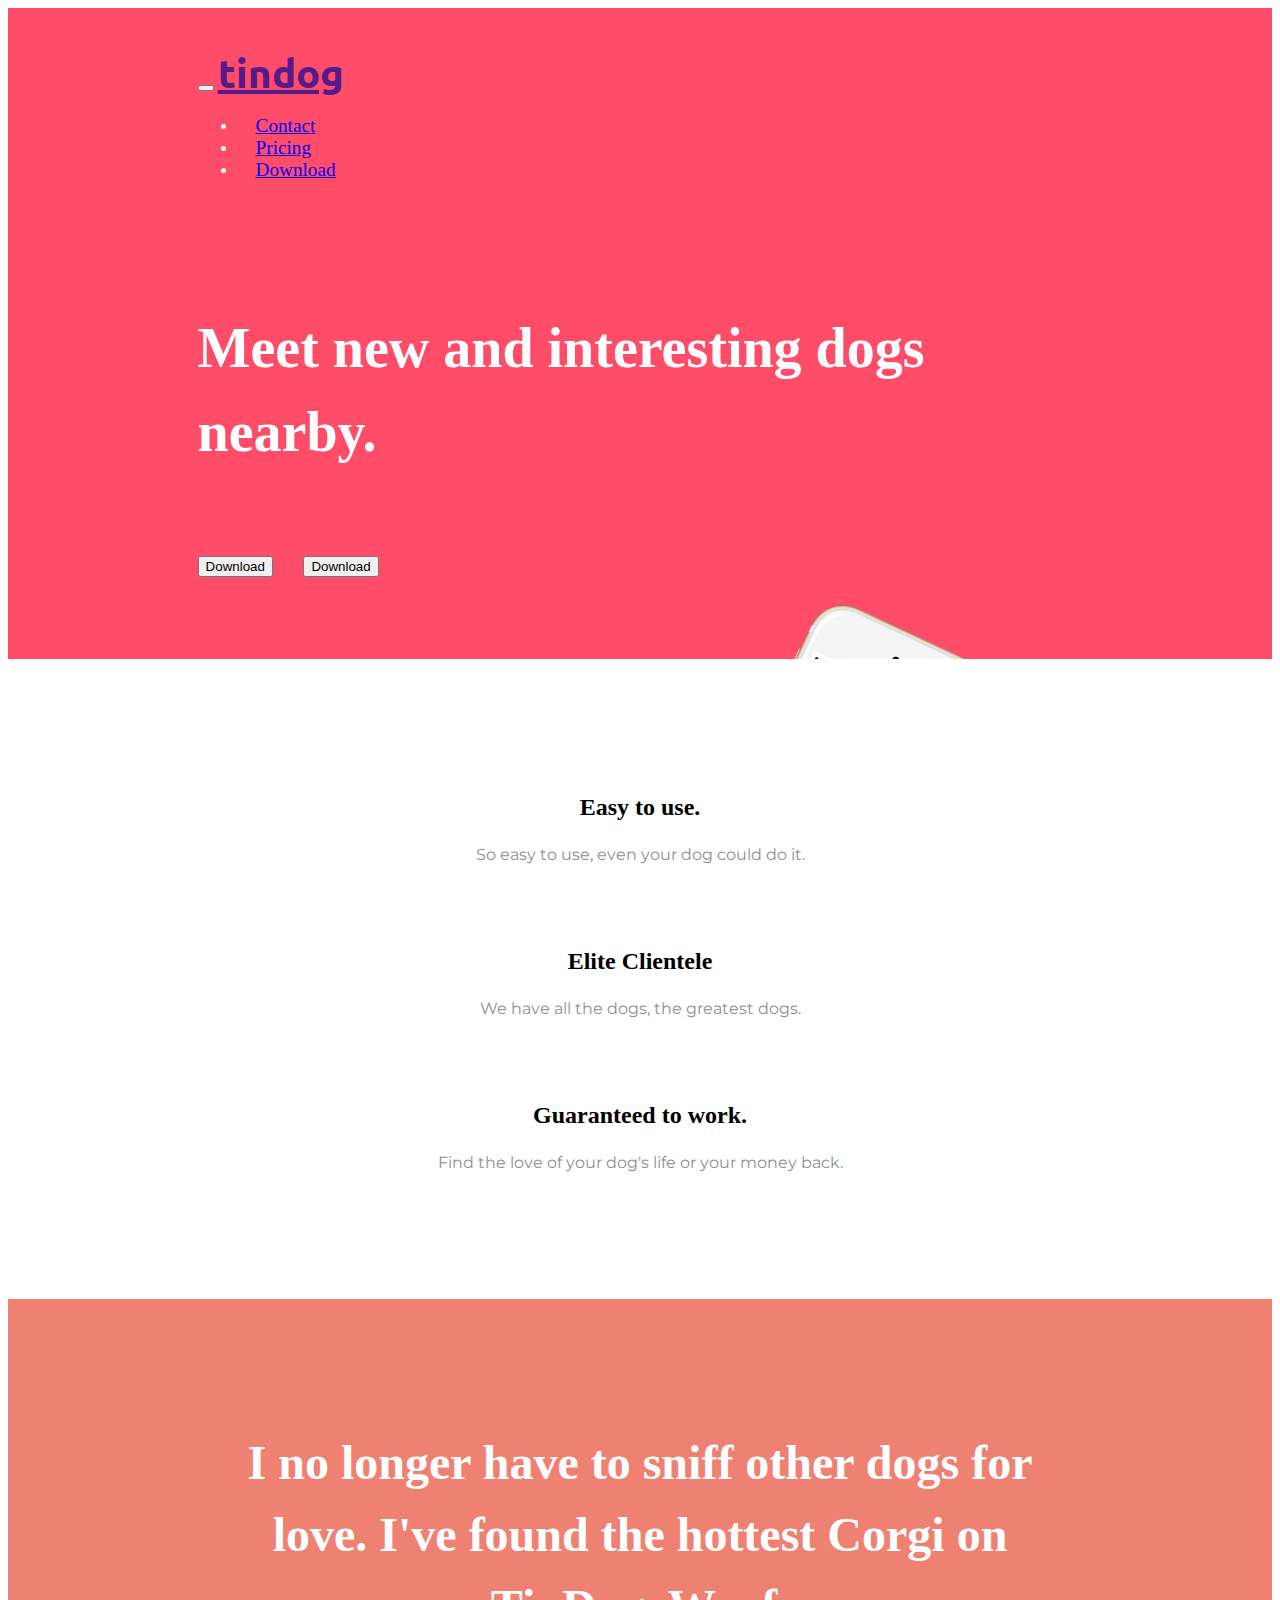
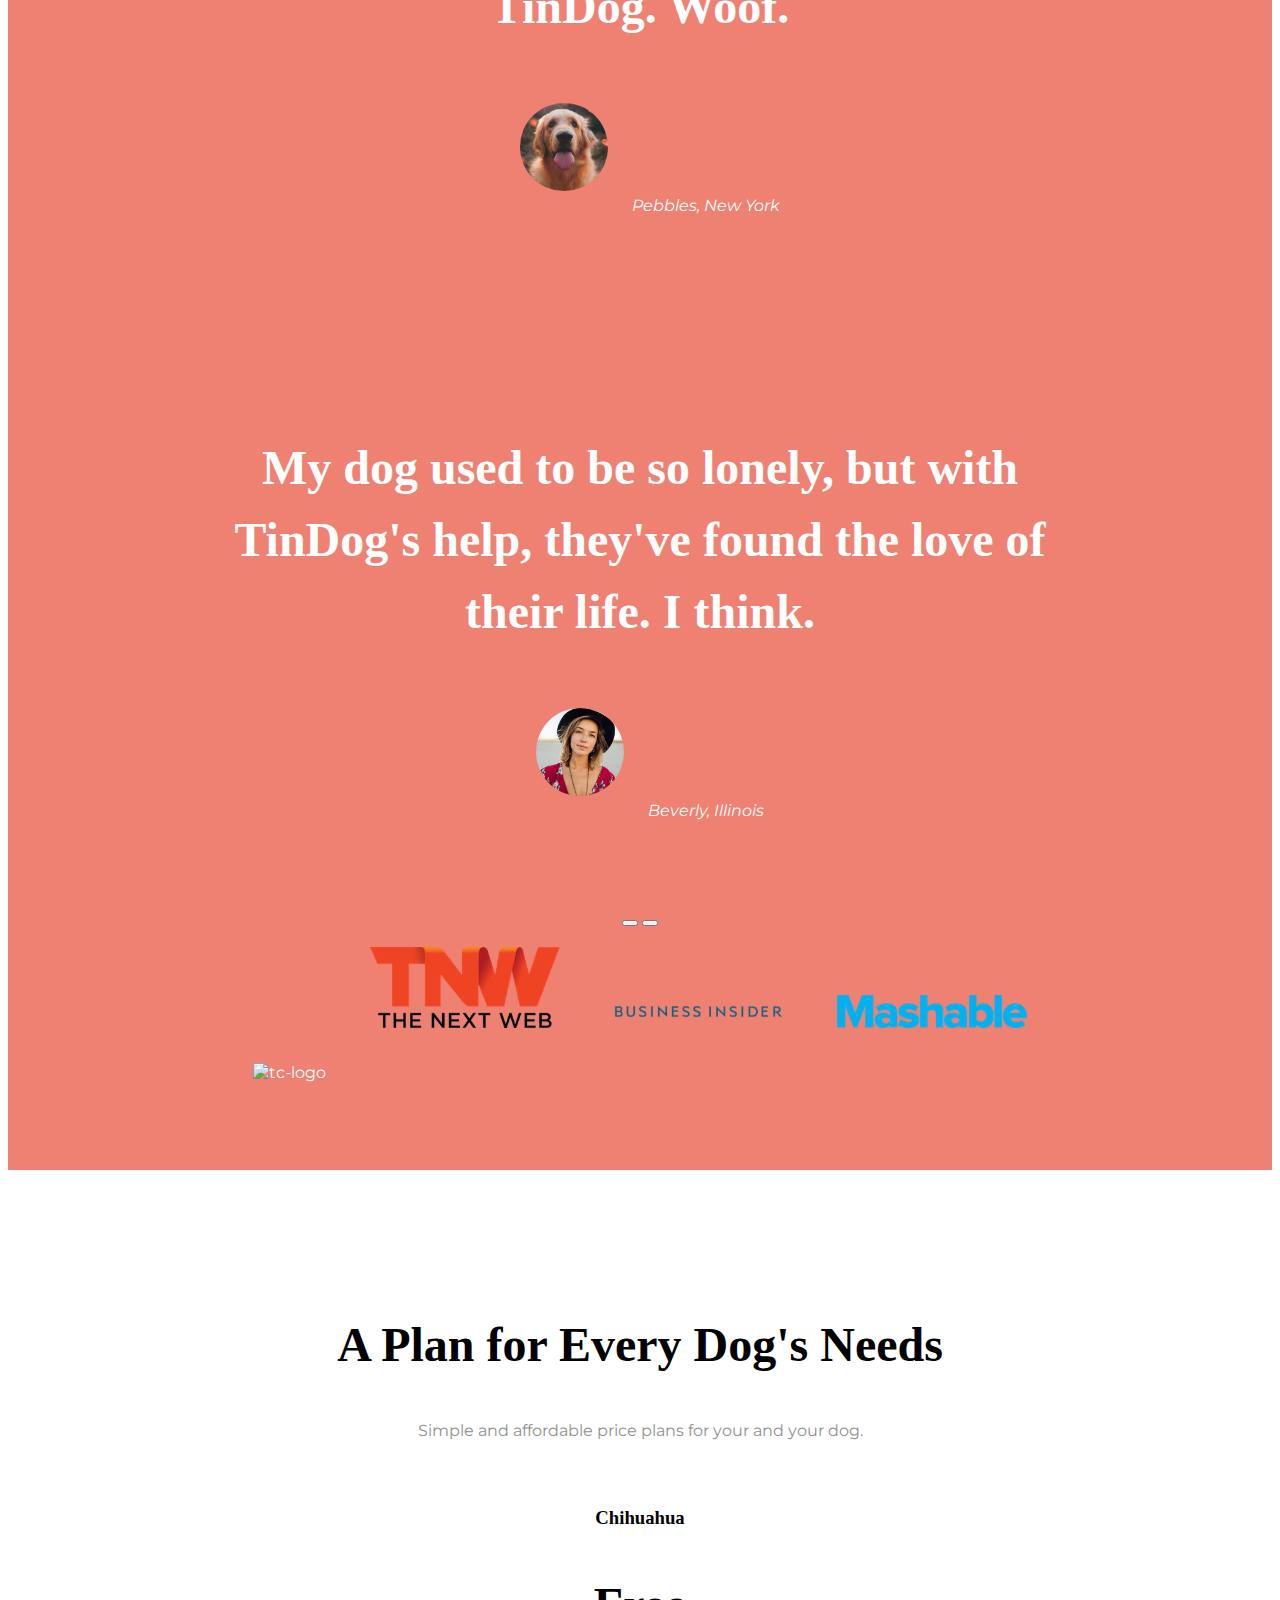
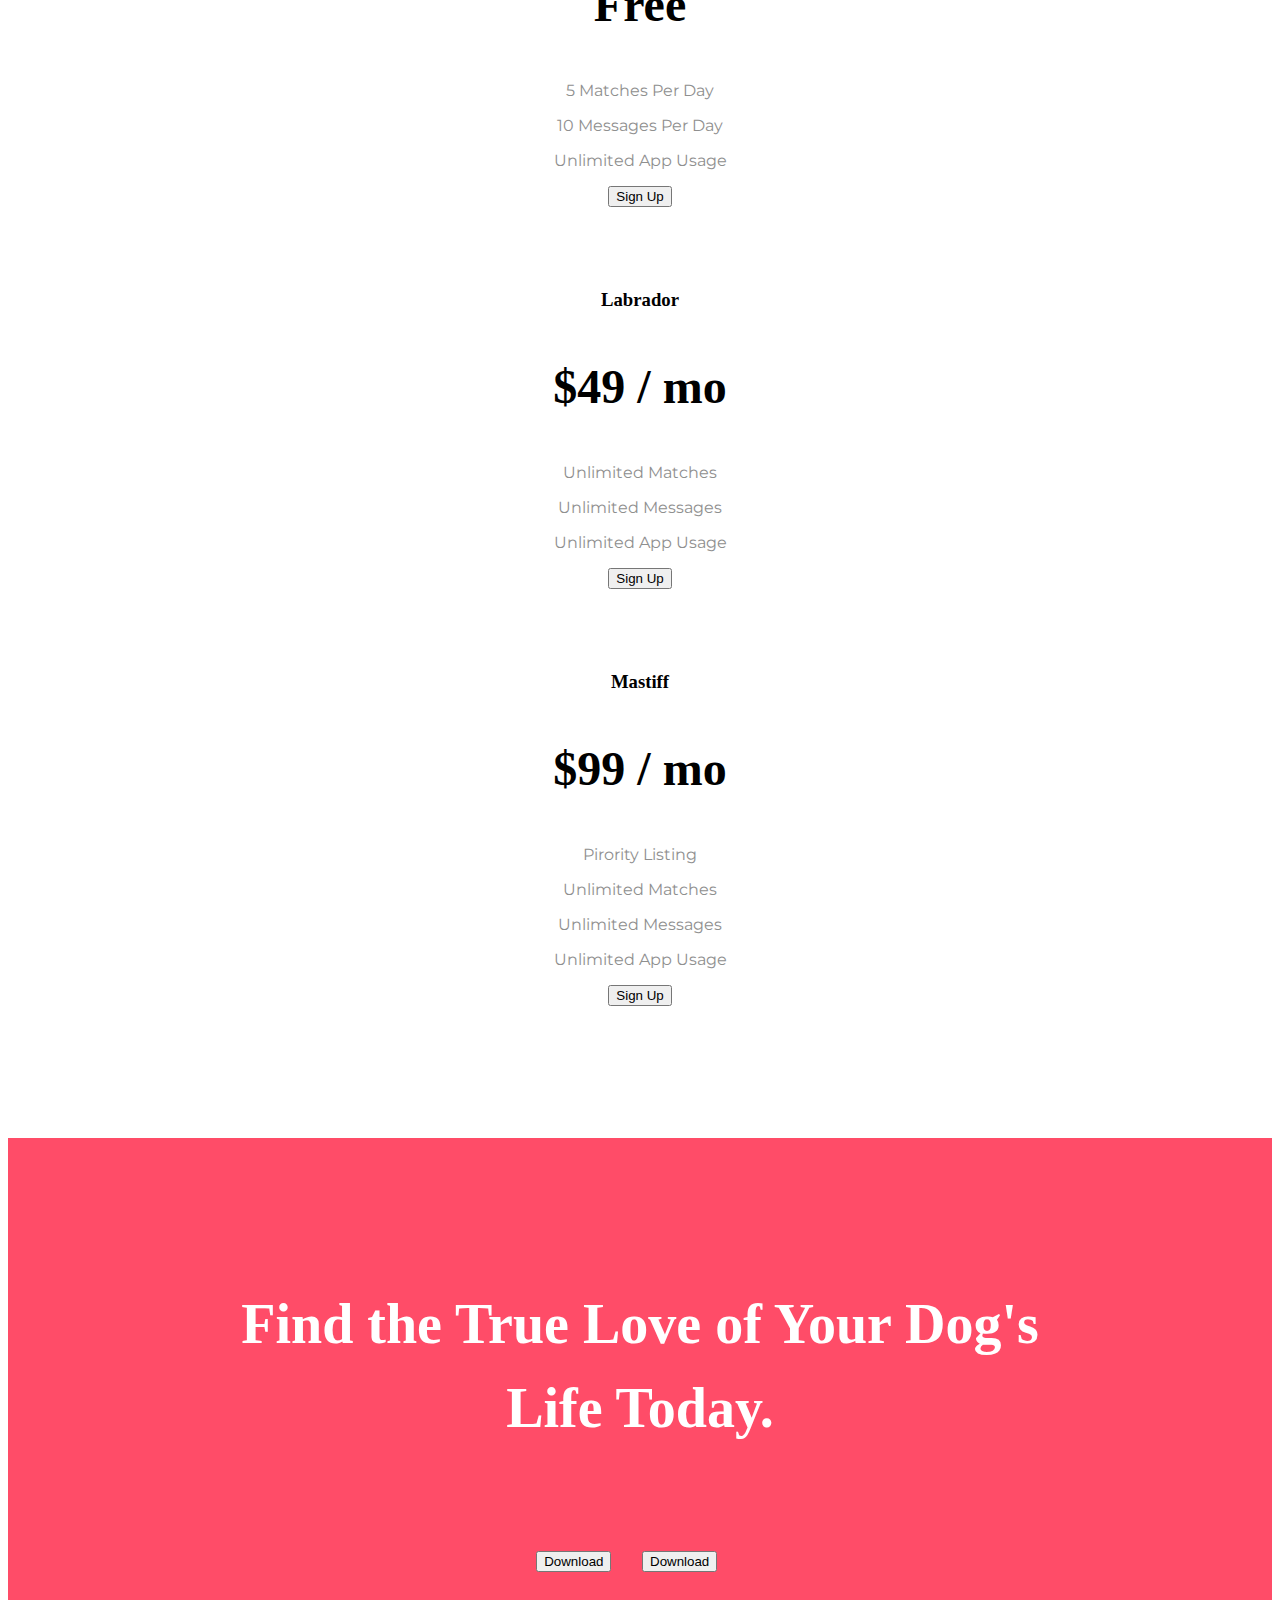
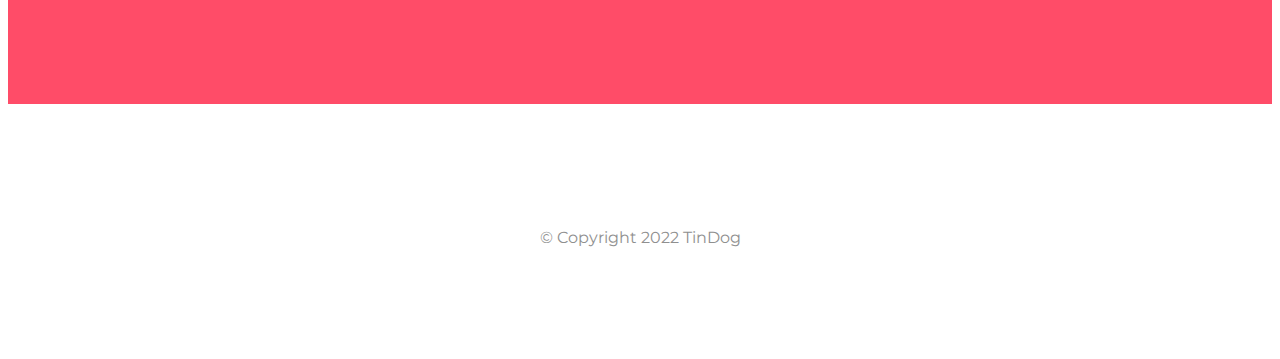
==== My Tin Dog Website.html @ c59c3ddf "Add files via upload" ====
<!DOCTYPE html>
<html>

<head>
  <meta charset="utf-8">
  <title>tinDog</title>
  <!-- Google Fonts -->
  <link href="https://fonts.googleapis.com/css2?family=Montserrat&family=Ubuntu&display=swap" rel="stylesheet">
  <!-- Font Awesome -->
  <script src="https://kit.fontawesome.com/3f7eb6035a.js" crossorigin="anonymous"></script>
  <!-- Css stylesheet -->
  <link rel="stylesheet" href="https://cdn.jsdelivr.net/npm/bootstrap@5.2.2/dist/css/bootstrap.min.css" integrity="sha384-Zenh87qX5JnK2Jl0vWa8Ck2rdkQ2Bzep5IDxbcnCeuOxjzrPF/et3URy9Bv1WTRi" crossorigin="anonymous">
  <link rel="stylesheet" href="css/styles.css">
  <!-- bootstrap scripts -->
  <script src="https://cdn.jsdelivr.net/npm/bootstrap@5.2.2/dist/js/bootstrap.bundle.min.js" integrity="sha384-OERcA2EqjJCMA+/3y+gxIOqMEjwtxJY7qPCqsdltbNJuaOe923+mo//f6V8Qbsw3" crossorigin="anonymous"></script>
  <script src="https://code.jquery.com/jquery-1.12.4.min.js" integrity="sha384-nvAa0+6Qg9clwYCGGPpDQLVpLNn0fRaROjHqs13t4Ggj3Ez50XnGQqc/r8MhnRDZ" crossorigin="anonymous"></script>

</head>

<body>

  <section class="colored-section" id="title">
    <div class="container-fluid">
      <!-- Nav Bar -->
      <nav class="navbar navbar-expand-md navbar-dark">
        <button class="navbar-toggler" type="button" data-bs-toggle="collapse" data-bs-target="#navbarSupportedContent" aria-controls="navbarSupportedContent" aria-expanded="false" aria-label="Toggle navigation">
          <span class="navbar-toggler-icon"></span>
        </button>
        <a class="navbar-brand" href="">tindog</a>
        <div class="collapse navbar-collapse" id="navbarSupportedContent">
        <ul class="navbar-nav ms-auto">
          <li class="nav-item">
            <a class="nav-link" href="#footer">Contact</a>
          </li>
          <li class="nav-item">
            <a class="nav-link" href="#pricing">Pricing</a>
          </li>
          <li class="nav-item">
            <a class="nav-link" href="#cta">Download</a>
          </li>
        </ul>
      </div>
    </nav>

      <!-- Title -->

      <div class="row">

        <div class="col-lg-6">
          <h1 class="big-heading">Meet new and interesting dogs nearby.</h1>
          <button type="button" class="btn btn-dark btn-lg Download-Button"><i class="fa-brands fa-apple"></i> Download</button>
          <button type="button" class="btn btn-outline-light  btn-lg Download-Button"><i class="fa-brands fa-google-play"></i> Download</button>
        </div>
        <div class="col-lg-6">
          <img class="Title-Image" src="images/iphone6.png" alt="iphone-mockup">
        </div>
      </div>
    </div>
  </section>


  <!-- Features -->
<section class="white-section" id="features">

<div class="container-fluid">
    <div class="row">
      <div class="feature-box col-lg-4">
        <i class=" icon fa-solid fa-circle-check fa-4x"></i>
        <h3 class="feature-title">Easy to use.</h3>
        <p>So easy to use, even your dog could do it.</p>
      </div>
      <div class="feature-box col-lg-4">
        <i class=" icon fa-solid fa-bullseye fa-4x"></i>
        <h3 class="feature-title">Elite Clientele</h3>
        <p>We have all the dogs, the greatest dogs.</p>
      </div>
      <div class="feature-box col-lg-4">
        <i class=" icon fa-solid fa-heart fa-4x"></i>
        <h3 class="feature-title">Guaranteed to work.</h3>
        <p>Find the love of your dog's life or your money back.</p>
      </div>
    </div>
</div>
  </section>


  <!-- Testimonials -->

  <section class="colored-section" id="testimonials">

    <div id="testimonial-carousel" class="carousel slide" data-ride="false">
  <div class="carousel-inner">
    <div class="carousel-item active container-fluid">
      <h2 class="testimonial-text">I no longer have to sniff other dogs for love. I've found the hottest Corgi on TinDog. Woof.</h2>
      <img class="testimonials-image" src="images/dog-img.jpg" alt="dog-profile">
      <em>Pebbles, New York</em>
    </div>
    <div class="carousel-item container-fluid container-fluid">
      <h2 class="testimonial-text">My dog used to be so lonely, but with TinDog's help, they've found the love of their life. I think.</h2>
      <img class="testimonials-image" src="images/lady-img.jpg" alt="lady-profile">
      <em>Beverly, Illinois</em>
    </div>

  </div>
  <button class="carousel-control-prev" type="button" data-bs-target="#testimonial-carousel" data-bs-slide="prev">
    <span class="carousel-control-prev-icon"></span>

  </button>
  <button class="carousel-control-next" type="button" data-bs-target="#testimonial-carousel" data-bs-slide="next">
    <span class="carousel-control-next-icon"></span>

  </button>
</div>

  </section>


  <!-- Press -->

  <section class="colored-section" id="press">
    <img class="pess-logo" src="images/techcrunch.png" alt="tc-logo">
    <img class="pess-logo" src="images/tnw.png" alt="tnw-logo">
    <img class="pess-logo" src="images/bizinsider.png" alt="biz-insider-logo">
    <img class="pess-logo" src="images/mashable.png" alt="mashable-logo">

  </section>


  <!-- Pricing -->

  <section class="white-section" id="pricing">

    <h2 class="section-heading">A Plan for Every Dog's Needs</h2>
    <p>Simple and affordable price plans for your and your dog.</p>

<div class="row">
<div class="pricing-column col-lg-4 col-md-6">
  <div class="card">
    <div class="card-header">
      <h3>Chihuahua</h3>
    </div>
    <div class="card-body">
        <h2 class="price-text">Free</h2>
        <p>5 Matches Per Day</p>
        <p>10 Messages Per Day</p>
        <p>Unlimited App Usage</p>
  <button class="btn btn-lg btn-block btn-outline-dark" type="button">Sign Up</button>
    </div>
  </div>
</div>
<div class="pricing-column col-lg-4 col-md-6">
  <div class="card">
    <div class="card-header">
      <h3>Labrador</h3>
    </div>
      <div class="card-body">
        <h2 class="price-text">$49 / mo</h2>
        <p>Unlimited Matches</p>
        <p>Unlimited Messages</p>
        <p>Unlimited App Usage</p>
<button class="btn btn-lg btn-block btn-dark" type="button">Sign Up</button>
    </div>
  </div>
</div>
<div class="pricing-column col-lg-4 col-md-12">
  <div class="card">
    <div class="card-header">
    <h3>Mastiff</h3>
    </div>
    <div class="card-body">
      <h2 class="price-text">$99 / mo</h2>
      <p>Pirority Listing</p>
      <p>Unlimited Matches</p>
      <p>Unlimited Messages</p>
      <p>Unlimited App Usage</p>
     <button class="btn btn-lg btn-block btn-dark" type="button">Sign Up</button>
    </div>
  </div>
</div>
</div>
</section>

      <!-- Call to Action -->

      <section class="colored-section" id="cta">
<div class="container-fluid">
        <h3 class="big-heading">Find the True Love of Your Dog's Life Today.</h3>
        <button class="Download-Button btn btn-lg btn-dark" type="button"><i class="fa-brands fa-apple"></i> Download</button>
          <button class="Download-Button btn btn-lg btn-light" type="button"><i class="fa-brands fa-google-play"></i> Download</button>
</div>
      </section>


      <!-- Footer -->

      <footer class="white-section" id="footer">
        <div class="container-fluid">
      <i class="social-icon fa-brands fa-facebook"></i>
      <i class="social-icon fa-brands fa-twitter"></i>
      <i class="social-icon fa-brands fa-instagram"></i>
      <i class="social-icon fa-solid fa-envelope"></i>
        <p>© Copyright 2022 TinDog</p>
</div>
      </footer>


    </body>

    </html>
---- css/styles.css ----
body {
  font-family:"Montserrat";
  text-align: center;
}
h1, h2, h3, h4, h5, h6 {
  font-family: "Montserrat-Bold";
  }

p {
  color: #8f8f8f;
}

/* Sections */
 .colored-section {
   background-color: #ff4c68;
   color: #fff;
 }
 .white-section {
     background-color: #fff;
 }
/* Heading */
.big-heading {
  font-family: "Montserrat-BlacK";
  font-size: 3.5rem;
  line-height: 1.5;
}
.section-heading {
  font-size: 3rem;
  line-height: 1.5;
}
/* Containers */
.container-fluid {
  padding: 7% 15%;
}
/* Navigation Bar */
.navbar {
  padding: 0 0 4.5rem;
}
.navbar-brand {
  font-family: "Ubuntu";
  font-size: 2.5rem;
  font-weight: bold;

}
.nav-item {
  padding: 0 18px;
}
.nav-link {
  font-size: 1.2rem;
  font-family: "Montserrat-Light";
}
/* Download Buttons */
.Download-Button {
  margin: 5% 3% 5% 0;
}
/* Title Section */
#title .container-fluid {
  padding: 3% 15% ;
    text-align: left;
}
/* Title Image */
.Title-Image {
 width: 20%;
 transform: rotate(25deg);
 position: absolute;
 right: 25%;
}

/* features Section */
#features {
  position: relative;
}
.feature-title {
    font-size: 1.5rem;
}
.feature-box {
  padding: 2.5%;
}
.icon {
  color: #ef8172;
  margin-bottom: 1rem;
}
.icon:hover {
  color: #ff4c68;
}
/* Testimonials Section */
#testimonials {
  background-color: #ef8172;
}
.testimonial-text {
  font-size: 3rem;
  line-height: 1.5;
}
.testimonials-image {
  width: 10%;
  border-radius: 100%;
  margin: 20px;
}
/* Press Section */
#press {
  background-color: #ef8172;
  padding-bottom: 3%;
}
.pess-logo {
  width: 15%;
  margin: 20px 20px  50px;
}
/* Pricing Section */
#pricing {
  padding: 100px;
}

.pricing-column {
  padding: 3% 2%;
}
.price-text {
  font-size: 3rem;
  line-height: 1.5;
}
/* CTA Section */


/* Footer Section */

.social-icon {
  margin: 20px 10px;
}
@media (max-width: 1028px) {
  #title {
    text-align: center;
  }
  .Title-Image {
    width: 60%;
    position: static;
    transform: rotate(0);
  }
}
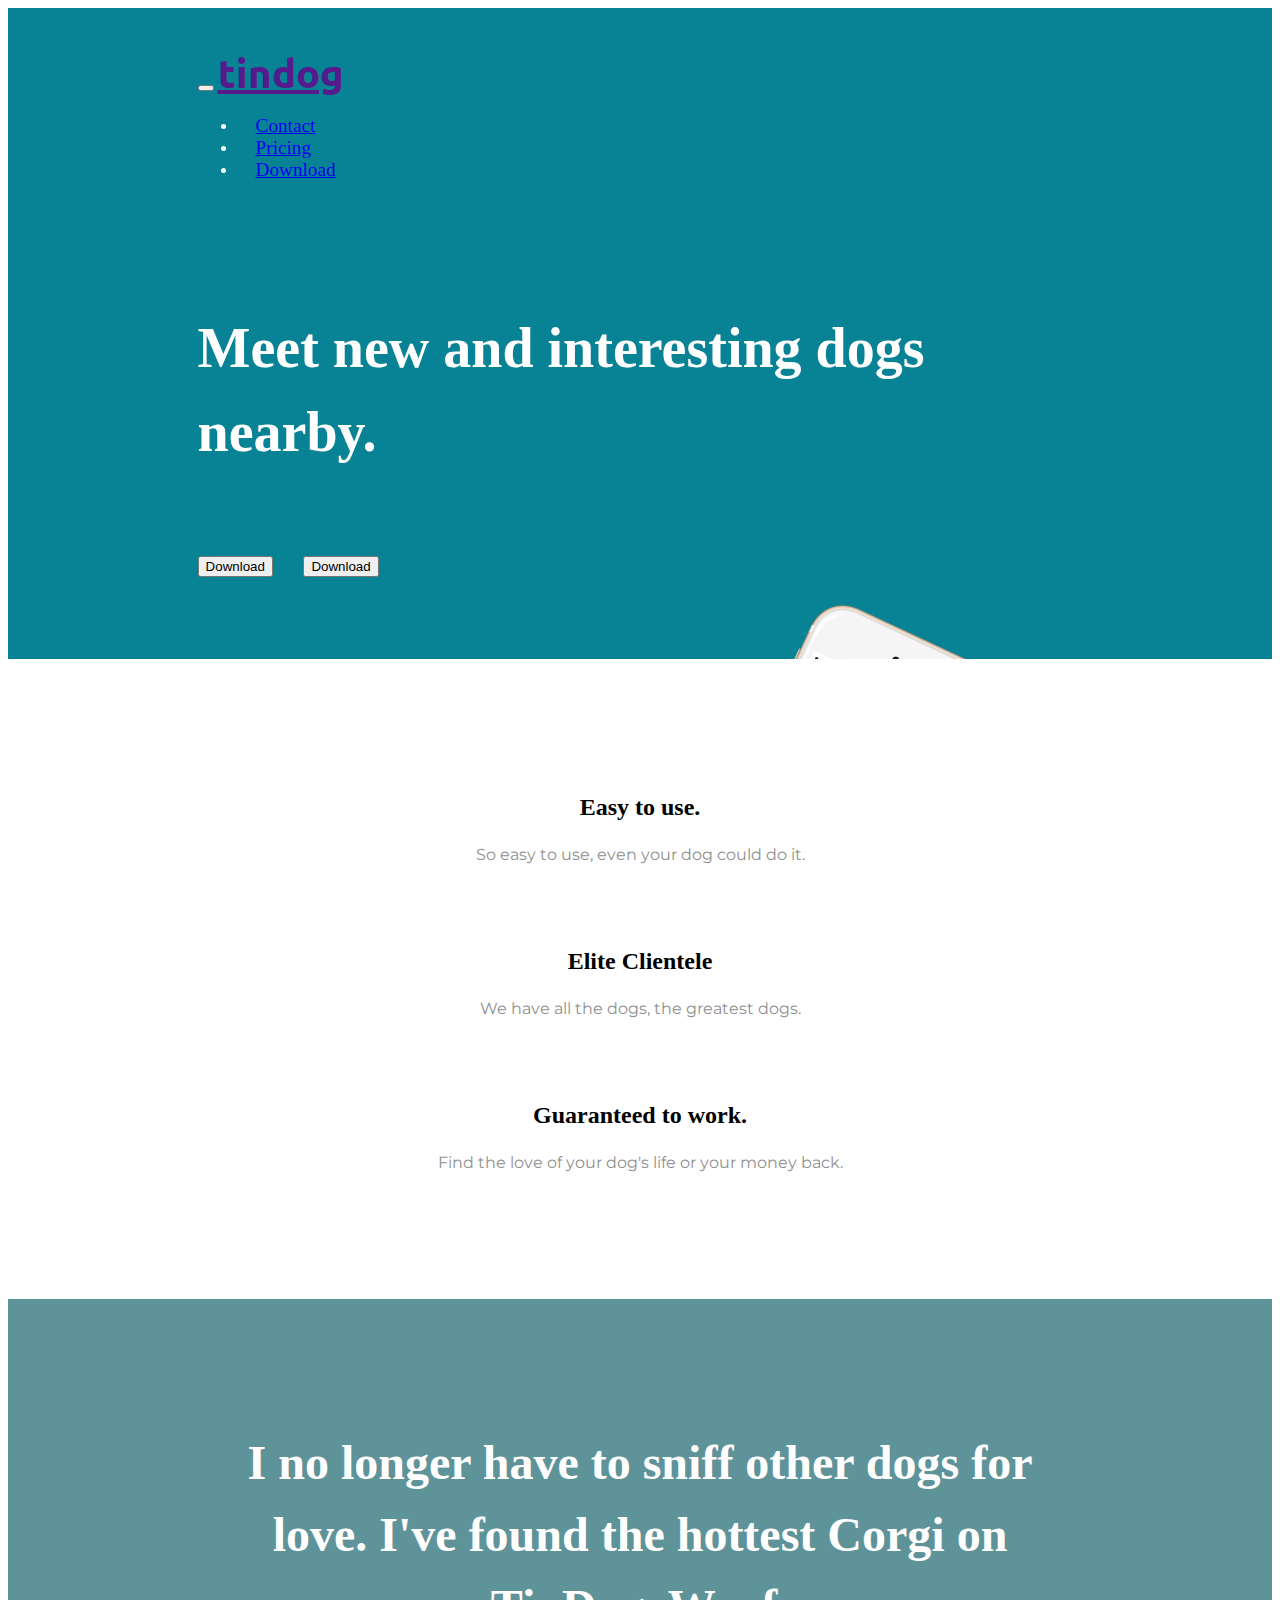
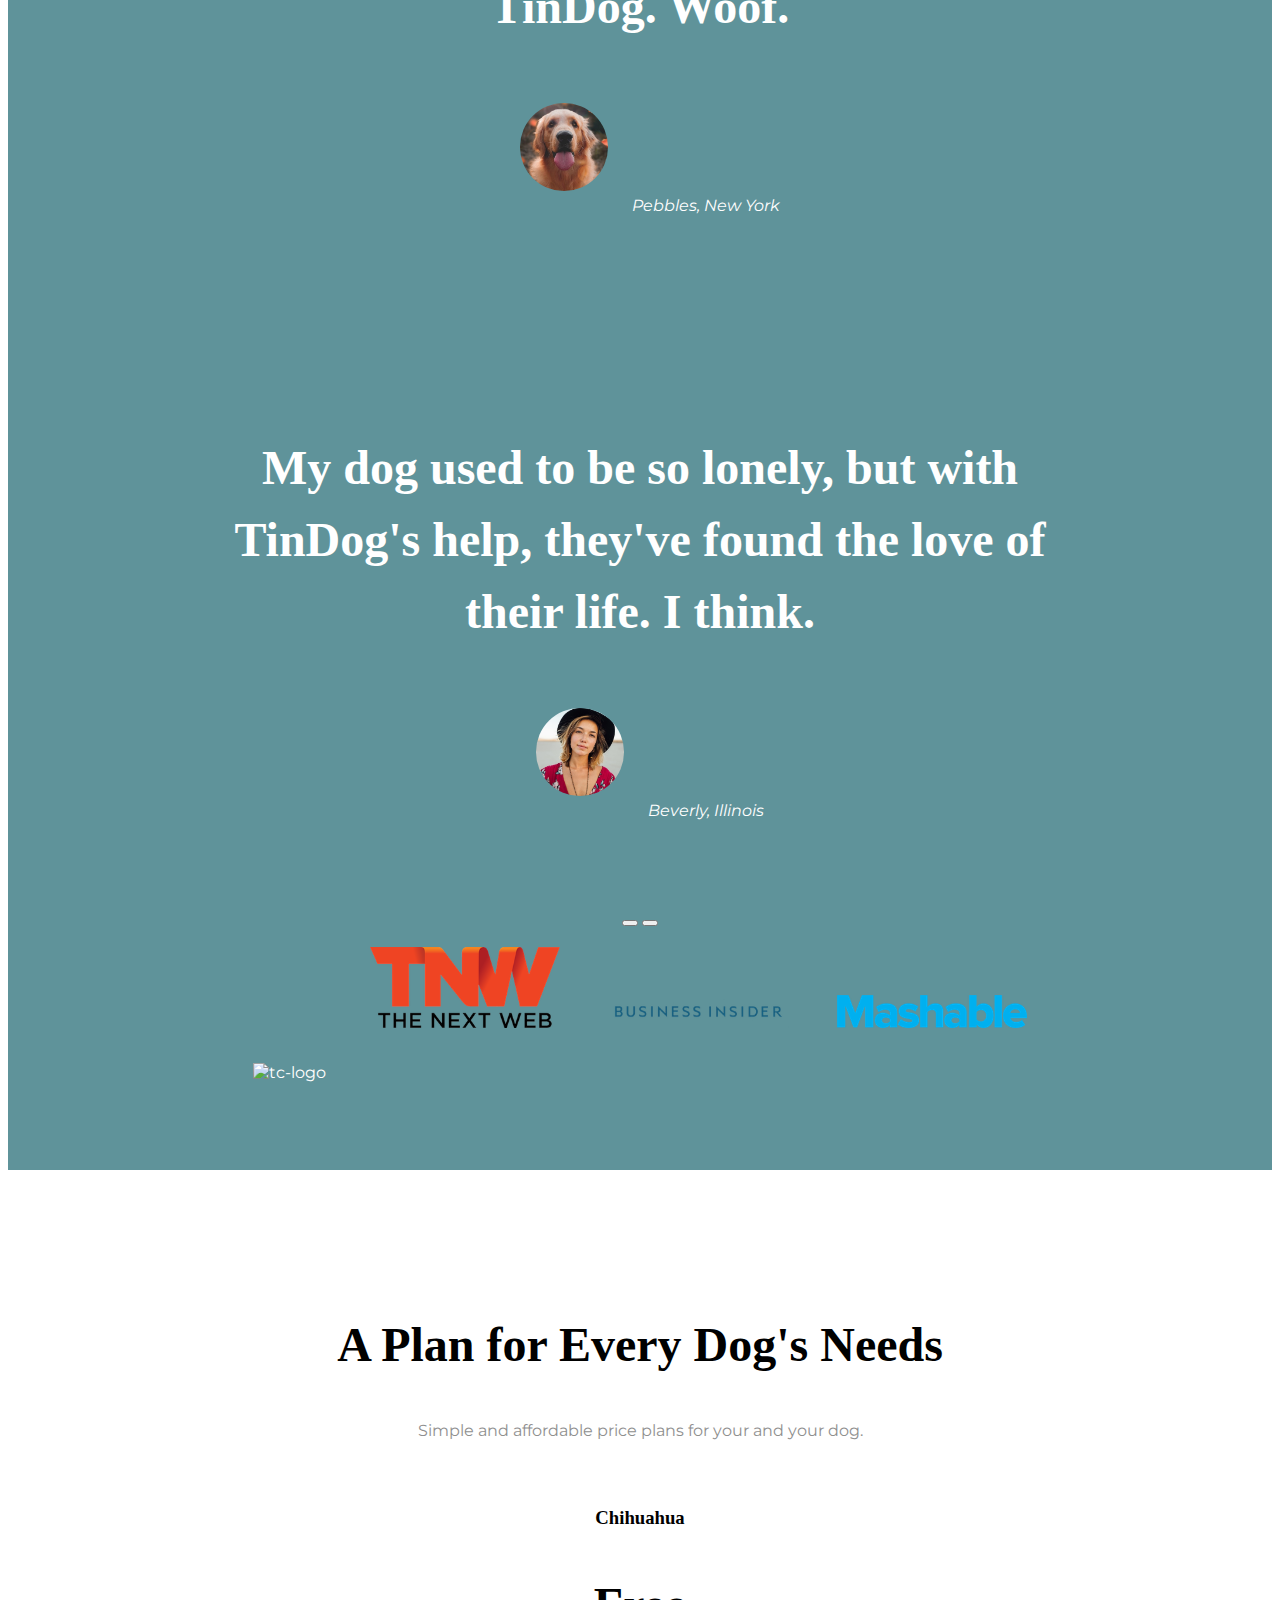
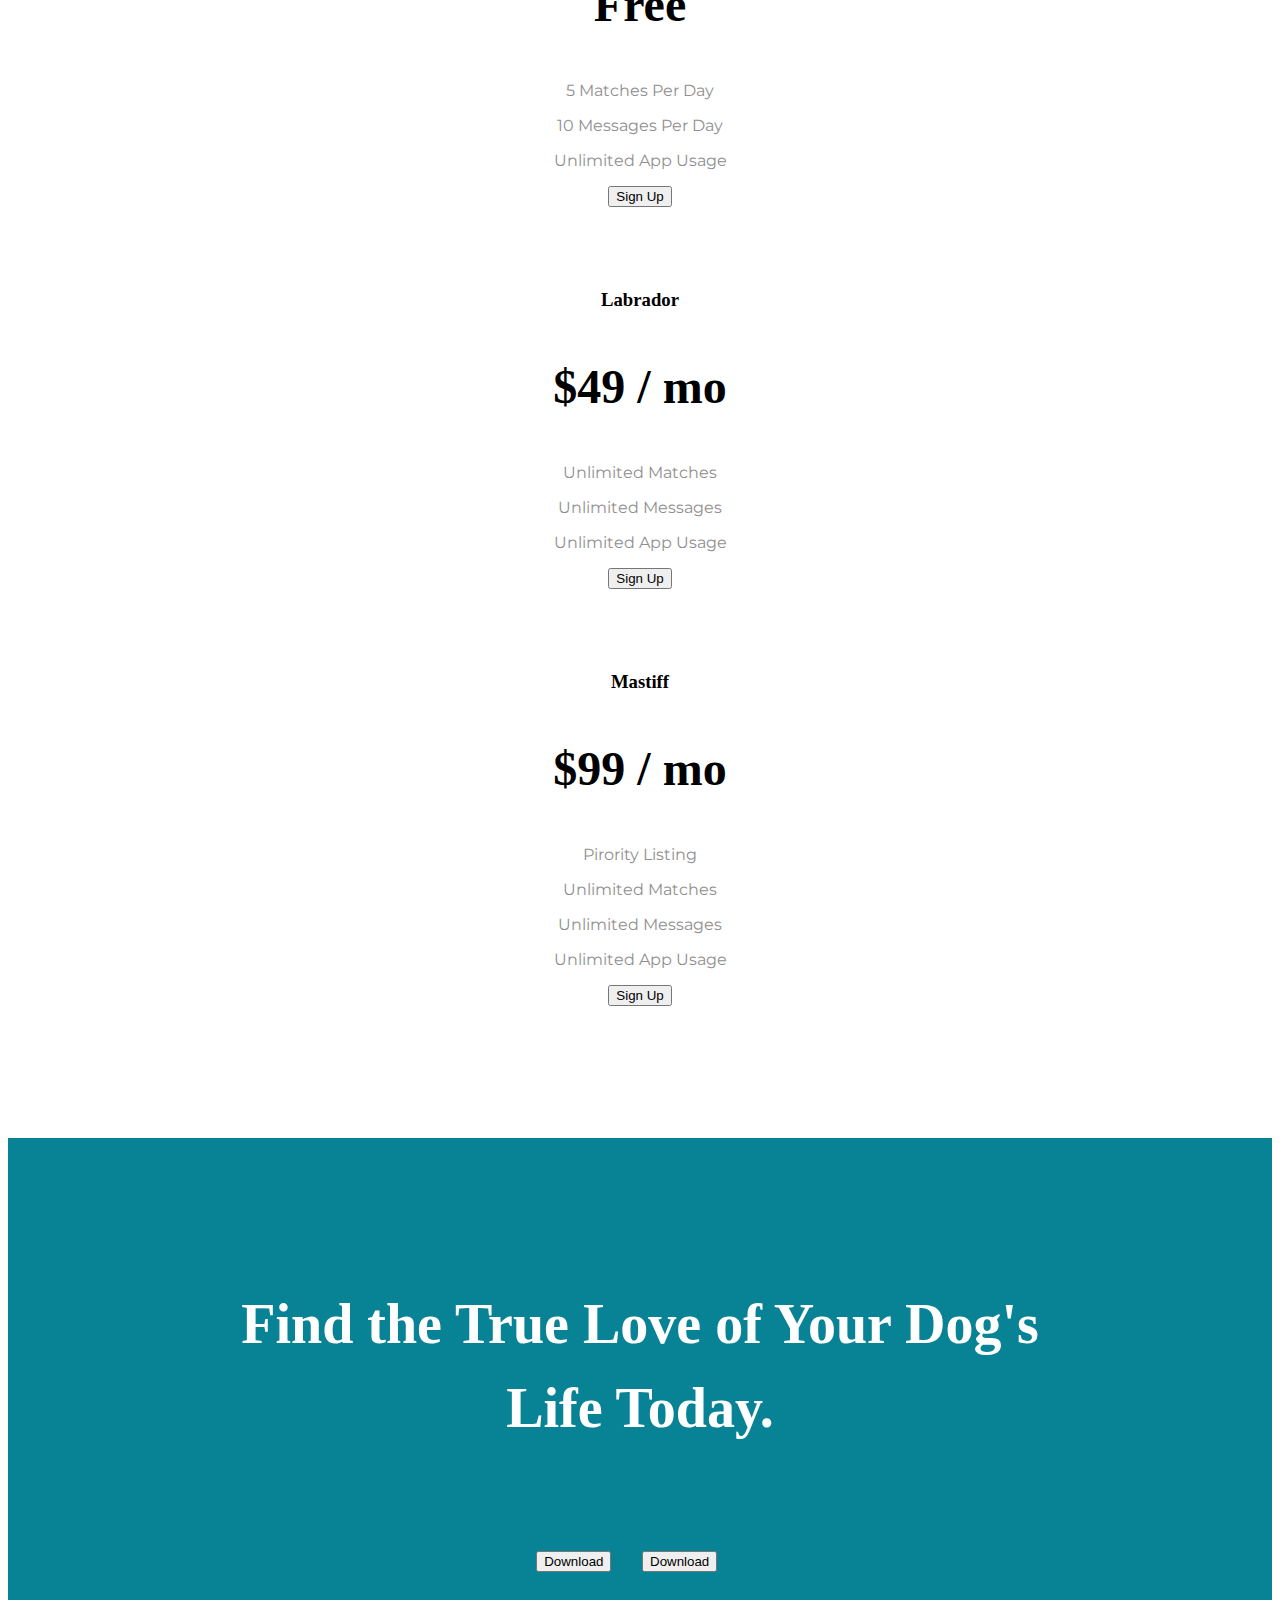
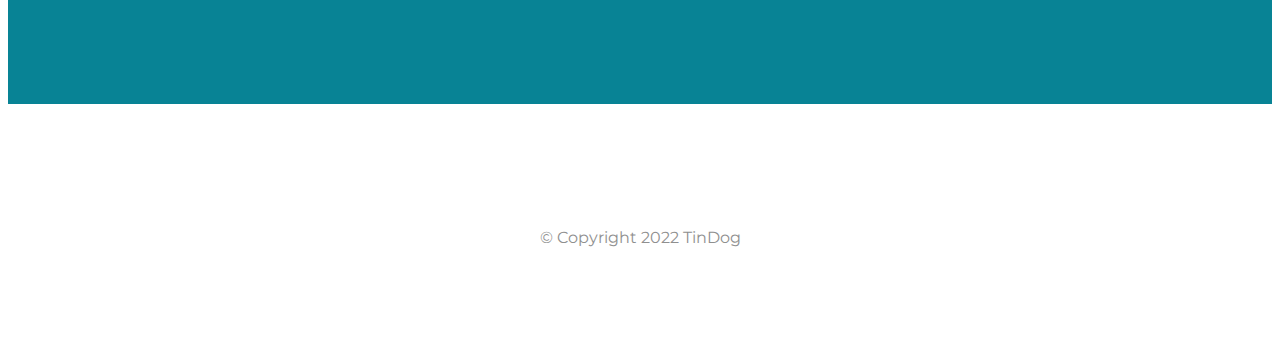
==== commit c8637a10: "Add files via upload" ====
--- a/My Tin Dog Website.html
+++ b/My Tin Dog Website.html
@@ -200,6 +200,7 @@
       <i class="social-icon fa-brands fa-instagram"></i>
       <i class="social-icon fa-solid fa-envelope"></i>
         <p>© Copyright 2022 TinDog</p>
+        
 </div>
       </footer>
 
--- a/css/styles.css
+++ b/css/styles.css
@@ -13,7 +13,7 @@
 
 /* Sections */
  .colored-section {
-   background-color: #ff4c68;
+   background-color: #088395;
    color: #fff;
  }
  .white-section {
@@ -78,7 +78,7 @@
   padding: 2.5%;
 }
 .icon {
-  color: #ef8172;
+  color: #088395;
   margin-bottom: 1rem;
 }
 .icon:hover {
@@ -86,7 +86,7 @@
 }
 /* Testimonials Section */
 #testimonials {
-  background-color: #ef8172;
+  background-color: #5F939A;
 }
 .testimonial-text {
   font-size: 3rem;
@@ -99,7 +99,7 @@
 }
 /* Press Section */
 #press {
-  background-color: #ef8172;
+  background-color: #5F939A;
   padding-bottom: 3%;
 }
 .pess-logo {
